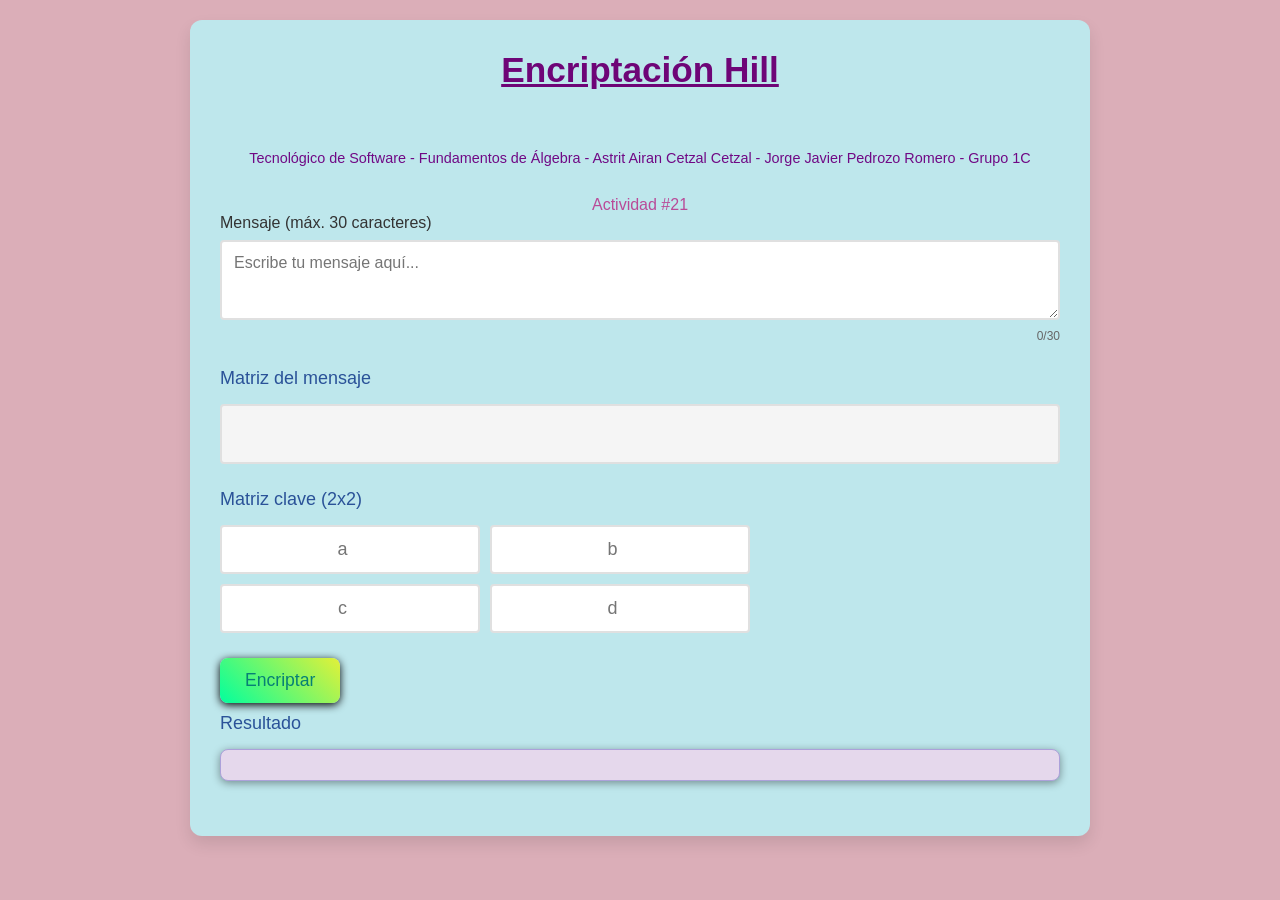
==== index.html @ bc8f9b71 "se termino el proyecto" ====
<!DOCTYPE html>
<html lang="es">
<head>
    <meta charset="UTF-8">
    <meta name="viewport" content="width=device-width, initial-scale=1.0">
    <title>Encriptación Hill</title>
    <link rel="stylesheet" href="style.css">
</head>
<body>
    <div class="container">
        <h1>Encriptación Hill</h1>
        <p class="subtitle" > Tecnológico de Software - Fundamentos de Álgebra - Astrit Airan Cetzal Cetzal - Jorge Javier Pedrozo Romero - Grupo 1C </p>
        <p style=" text-align: center;"> Actividad #21</p>
        
        <div class="section">
            <label for="mensaje">Mensaje (máx. 30 caracteres)</label>
            <textarea id="mensaje" maxlength="30" placeholder="Escribe tu mensaje aquí..."></textarea>
            <div class="char-count">0/30</div>
        </div>

        <div class="section">
            <h3>Matriz del mensaje</h3>
            <div id="matrizMensaje" class="matriz-display"></div>
        </div>

        <div class="section">
            <h3>Matriz clave (2x2)</h3>
            <div class="matriz-input">
                <input type="number" id="k11" placeholder="a">
                <input type="number" id="k12" placeholder="b">
                <input type="number" id="k21" placeholder="c">
                <input type="number" id="k22" placeholder="d">
            </div>
        </div>

        <button id="encriptar">Encriptar</button>

        <div class="section">
            <h3>Resultado</h3>
            <div id="resultado" class="resultado-box"></div>
        </div>
    </div>

    <script src="script.js"></script>



</body>
</html>
---- style.css ----
* {
    margin: 0;
    padding: 0;
    box-sizing: border-box;
}

body {
    font-family:'Lucida Sans', 'Lucida Sans Regular', 'Lucida Grande', 'Lucida Sans Unicode', Geneva, Verdana, sans-serif ;
    background-color: #dbaeb8;
    color: #b94a98;
    margin: 0;
    padding: 20px;
    display: flex;
    justify-content: center;
    align-items: flex-start;
    min-height: 100vh;
}

.container {
    background-color: #bee7ec;
    padding: 30px;
    border-radius: 12px;
    box-shadow: 0 8px 16px rgba(0, 0, 0, 0.1);
    width: 100%;
    max-width: 900px;
}

h1 {
    color: #6e0577;
    margin-bottom: 60px;
    text-align: center;
    font-size: 2.2em;
    font-weight: 900;
    text-decoration: underline;
}

h3 {
    color: #2a5298;
    margin-bottom: 15px;
    font-size: 18px;
    font-weight: 500;
}
.subtitle {
    text-align: center;
    color: #700985;
    margin-bottom: 30px;
    font-size: 0.9em;
}
.section {
    margin-bottom: 25px;
}

label {
    display: block;
    color: #333;
    margin-bottom: 8px;
    font-weight: 500;
}

textarea {
    width: 100%;
    padding: 12px;
    border: 2px solid #e0e0e0;
    border-radius: 4px;
    font-size: 16px;
    resize: vertical;
    min-height: 80px;
    font-family: inherit;
    transition: border-color 0.3s;
}

textarea:focus {
    outline: none;
    border-color: #2a5298;
}

.char-count {
    text-align: right;
    color: #666;
    font-size: 12px;
    margin-top: 5px;
}

.matriz-display {
    background: #f5f5f5;
    padding: 20px;
    border-radius: 4px;
    border: 2px solid #e0e0e0;
    min-height: 60px;
    font-family: 'Courier New', monospace;
    color: #333;
    line-height: 1.8;
}

.matriz-input {
    display: grid;
    grid-template-columns: 1fr 1fr;
    gap: 10px;
    max-width: 200px;
}

.matriz-input input {
    padding: 12px;
    border: 2px solid #e0e0e0;
    border-radius: 4px;
    font-size: 18px;
    text-align: center;
    transition: border-color 0.3s;
}

.matriz-input input:focus {
    outline: none;
    border-color: #2a5298;
}

button {
    background: linear-gradient(45deg, rgba(0, 255, 157, 0.993), rgb(227, 240, 56));
    color: rgb(7, 128, 117);
    padding: 12px 25px;
    border: none;
    border-radius: 8px;
    cursor: pointer;
    font-size: 1.1em;
    transition: background-color 0.3s ease;
    margin-right: 10px;
    margin-bottom: 10px;
    box-shadow: 0 2px 8px rgba(0, 0, 0, 1);
}

button:hover {
    background: #075a15;
    transform: translateY(-2px);
    background: linear-gradient(45deg, rgb(55, 206, 55), rgba(0, 225, 255, 0.993));

}

button:active {
    transform: scale(0.98);
}

.resultado-box {
    background-color: #e5d8ec;
    border: 1px solid #aca1da;
    padding: 15px;
    border-radius: 8px;
    font-size: 1.1em;
    color: #6e2eaa;
    margin-top: 15px;
    min-height: 20px;
    box-shadow: 0 2px 8px rgba(0, 0, 0, 0.4);

}

.error {
    color: #d32f2f;
    background: #ffebee;
    border-color: #d32f2f;
}
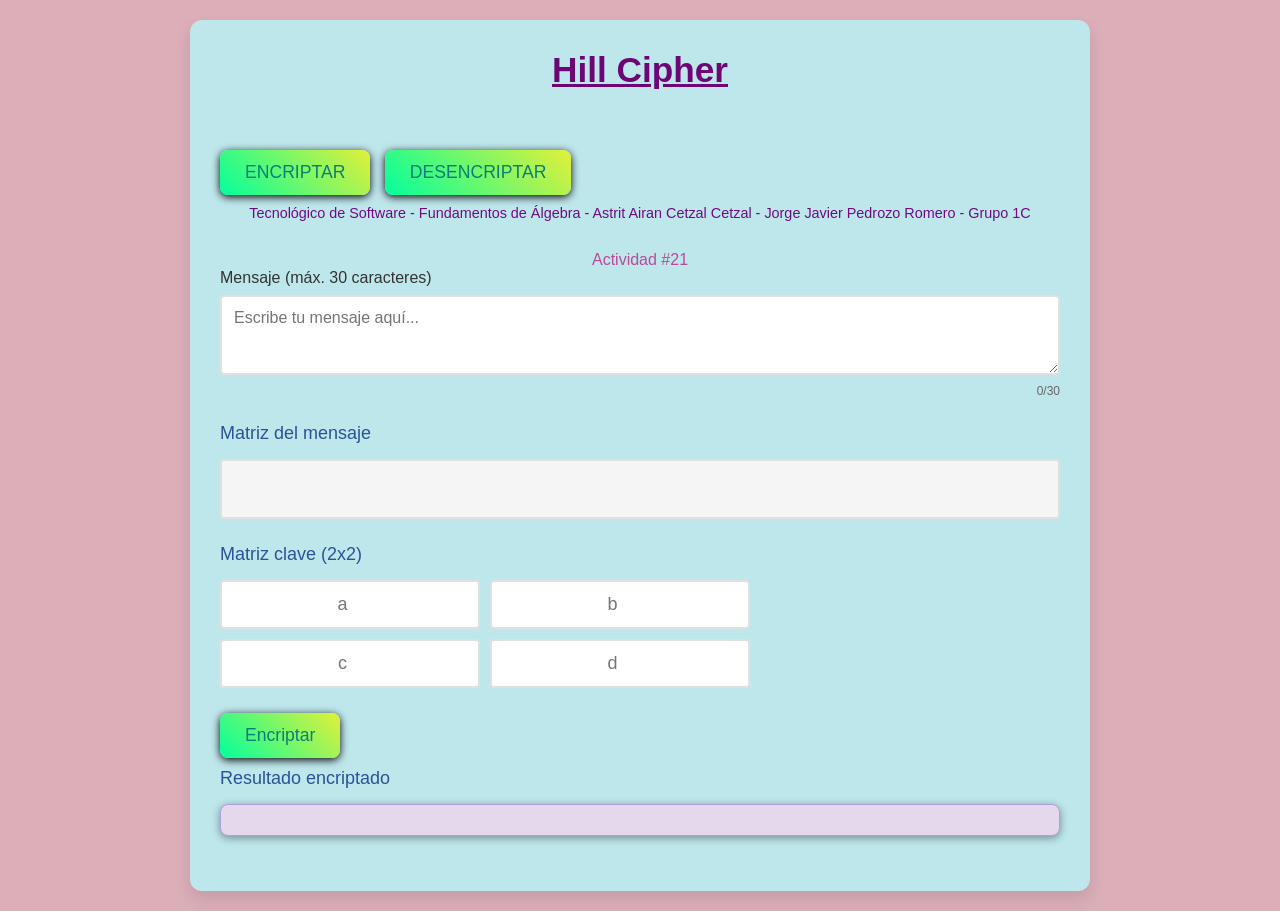
==== commit 9f6644b2: "Cambios de botones en pagina" ====
--- a/index.html
+++ b/index.html
@@ -8,42 +8,80 @@
 </head>
 <body>
     <div class="container">
-        <h1>Encriptación Hill</h1>
-        <p class="subtitle" > Tecnológico de Software - Fundamentos de Álgebra - Astrit Airan Cetzal Cetzal - Jorge Javier Pedrozo Romero - Grupo 1C </p>
-        <p style=" text-align: center;"> Actividad #21</p>
-        
-        <div class="section">
-            <label for="mensaje">Mensaje (máx. 30 caracteres)</label>
-            <textarea id="mensaje" maxlength="30" placeholder="Escribe tu mensaje aquí..."></textarea>
-            <div class="char-count">0/30</div>
+        <h1>Hill Cipher</h1>
+
+        <!-- Botones de navegación -->
+        <div class="nav-buttons">
+            <button class="btn-nav" onclick="mostrarSeccion('encriptar')" id="btnEncriptarNav">ENCRIPTAR</button>
+            <button class="btn-nav" onclick="mostrarSeccion('desencriptar')" id="btnDesencriptarNav">DESENCRIPTAR</button>
         </div>
 
-        <div class="section">
-            <h3>Matriz del mensaje</h3>
-            <div id="matrizMensaje" class="matriz-display"></div>
-        </div>
+        <p class="subtitle">Tecnológico de Software - Fundamentos de Álgebra - Astrit Airan Cetzal Cetzal - Jorge Javier Pedrozo Romero - Grupo 1C</p>
+        <p style="text-align: center;">Actividad #21</p>
 
-        <div class="section">
-            <h3>Matriz clave (2x2)</h3>
-            <div class="matriz-input">
-                <input type="number" id="k11" placeholder="a">
-                <input type="number" id="k12" placeholder="b">
-                <input type="number" id="k21" placeholder="c">
-                <input type="number" id="k22" placeholder="d">
+        <!-- Sección ENCRIPTAR -->
+        <div id="seccionEncriptar">
+            <div class="section">
+                <label for="mensaje">Mensaje (máx. 30 caracteres)</label>
+                <textarea id="mensaje" maxlength="30" placeholder="Escribe tu mensaje aquí..."></textarea>
+                <div class="char-count">0/30</div>
+            </div>
+
+            <div class="section">
+                <h3>Matriz del mensaje</h3>
+                <div id="matrizMensaje" class="matriz-display"></div>
+            </div>
+
+            <div class="section">
+                <h3>Matriz clave (2x2)</h3>
+                <div class="matriz-input">
+                    <input type="number" id="k11" placeholder="a">
+                    <input type="number" id="k12" placeholder="b">
+                    <input type="number" id="k21" placeholder="c">
+                    <input type="number" id="k22" placeholder="d">
+                </div>
+            </div>
+
+            <button id="encriptar" class="btn-encriptar">Encriptar</button>
+
+            <div class="section">
+                <h3>Resultado encriptado</h3>
+                <div id="resultado" class="resultado-box resultado-encriptado"></div>
             </div>
         </div>
 
-        <button id="encriptar">Encriptar</button>
-
-        <div class="section">
-            <h3>Resultado</h3>
-            <div id="resultado" class="resultado-box"></div>
+        <!-- Sección DESENCRIPTAR -->
+        <div id="seccionDesencriptar" style="display:none;">
+            <button id="desencriptar" class="btn-desencriptar">Desencriptar</button>
+            <div class="section">
+                <h3>Resultado desencriptado</h3>
+                <div id="resultadoDesencriptado" class="resultado-box resultado-desencriptado"></div>
+            </div>
         </div>
     </div>
 
     <script src="script.js"></script>
 
+    <!-- Script para alternar secciones -->
+    <script>
+        function mostrarSeccion(seccion) {
+            const encriptar = document.getElementById('seccionEncriptar');
+            const desencriptar = document.getElementById('seccionDesencriptar');
+            const btnEnc = document.getElementById('btnEncriptarNav');
+            const btnDes = document.getElementById('btnDesencriptarNav');
 
-
+            if (seccion === 'encriptar') {
+                encriptar.style.display = 'block';
+                desencriptar.style.display = 'none';
+                btnEnc.classList.add('activo');
+                btnDes.classList.remove('activo');
+            } else {
+                encriptar.style.display = 'none';
+                desencriptar.style.display = 'block';
+                btnEnc.classList.remove('activo');
+                btnDes.classList.add('activo');
+            }
+        }
+    </script>
 </body>
-</html>+</html>
